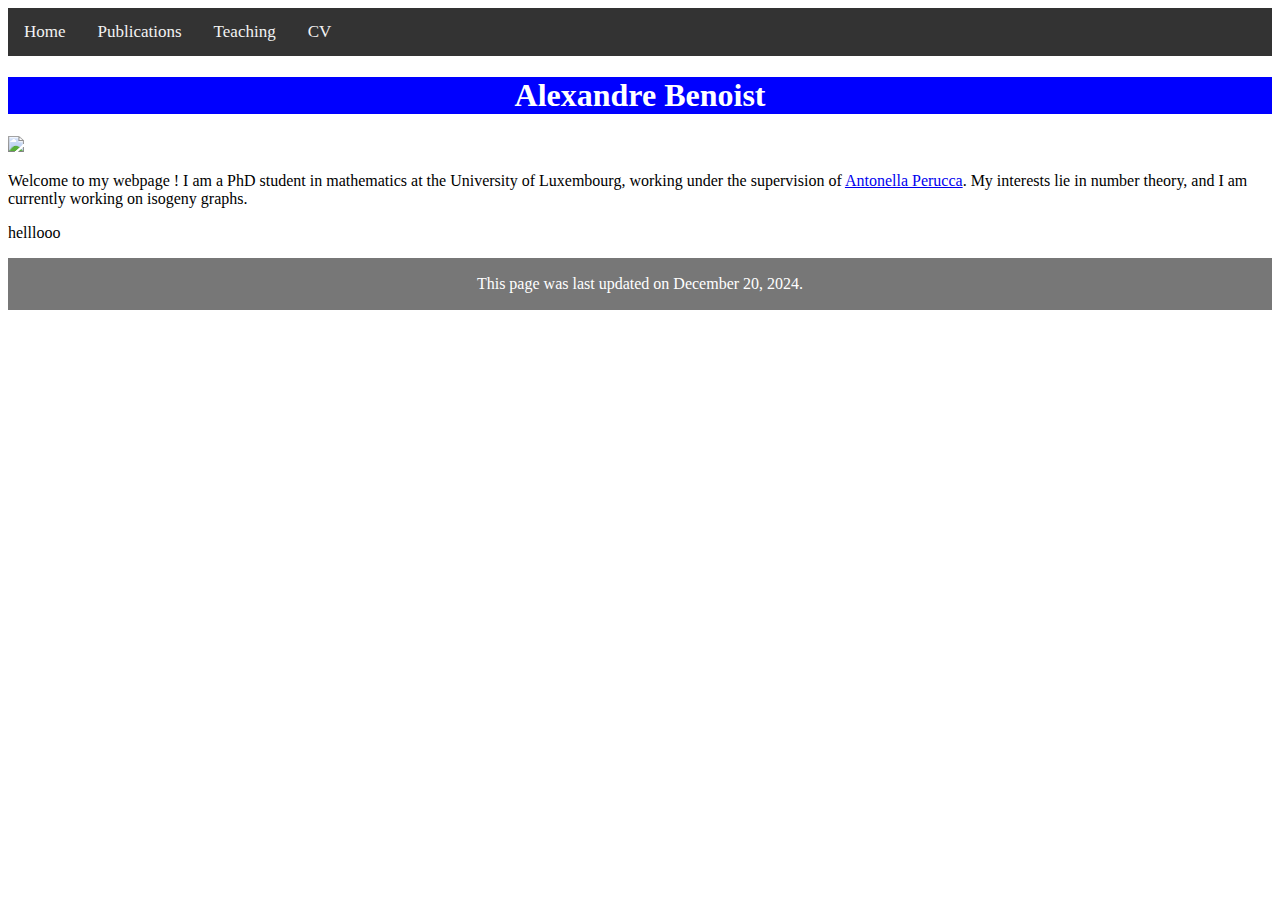
==== index.html @ fca49727 "padding added" ====
<!DOCTYPE html>
<html>
  <head>
    <style>
      .topnav {
  overflow: hidden;
  background-color: #333;
}

.topnav a {
  float: left;
  color: #f2f2f2;
  text-align: center;
  padding: 14px 16px;
  text-decoration: none;
  font-size: 17px;
}

.topnav a:hover {
  background-color: #ddd;
  color: black;
}

footer {
  background-color: #777;
  text-align: center;
  padding: 1px;
  color: white;
}

    </style>
    </head>
    <title> Alexandre Benoist </title>
 <body>
   <div class="topnav">
     <a href="./index.html">Home</a>
     <a href="./publications.html">Publications</a>
     <a href="./teaching.html">Teaching</a>
     <a href="./cv.html">CV</a>
   </div>
   <h1 style="background-color:Blue;color:White"  align= "center">Alexandre Benoist</h1>
   <img src="pictureAlex.HEIC ">
   <p>Welcome to my webpage ! I am a PhD student in mathematics at the University of Luxembourg, working under the supervision of <a href="https://www.antonellaperucca.net"> Antonella Perucca</a>. My interests lie in number theory, and I am currently working on isogeny graphs.  </p>
   <section> <p> helllooo </p> </section>

   <footer>
     <p> This page was last updated on December 20, 2024. </p>
   </footer>

</body>
</html>
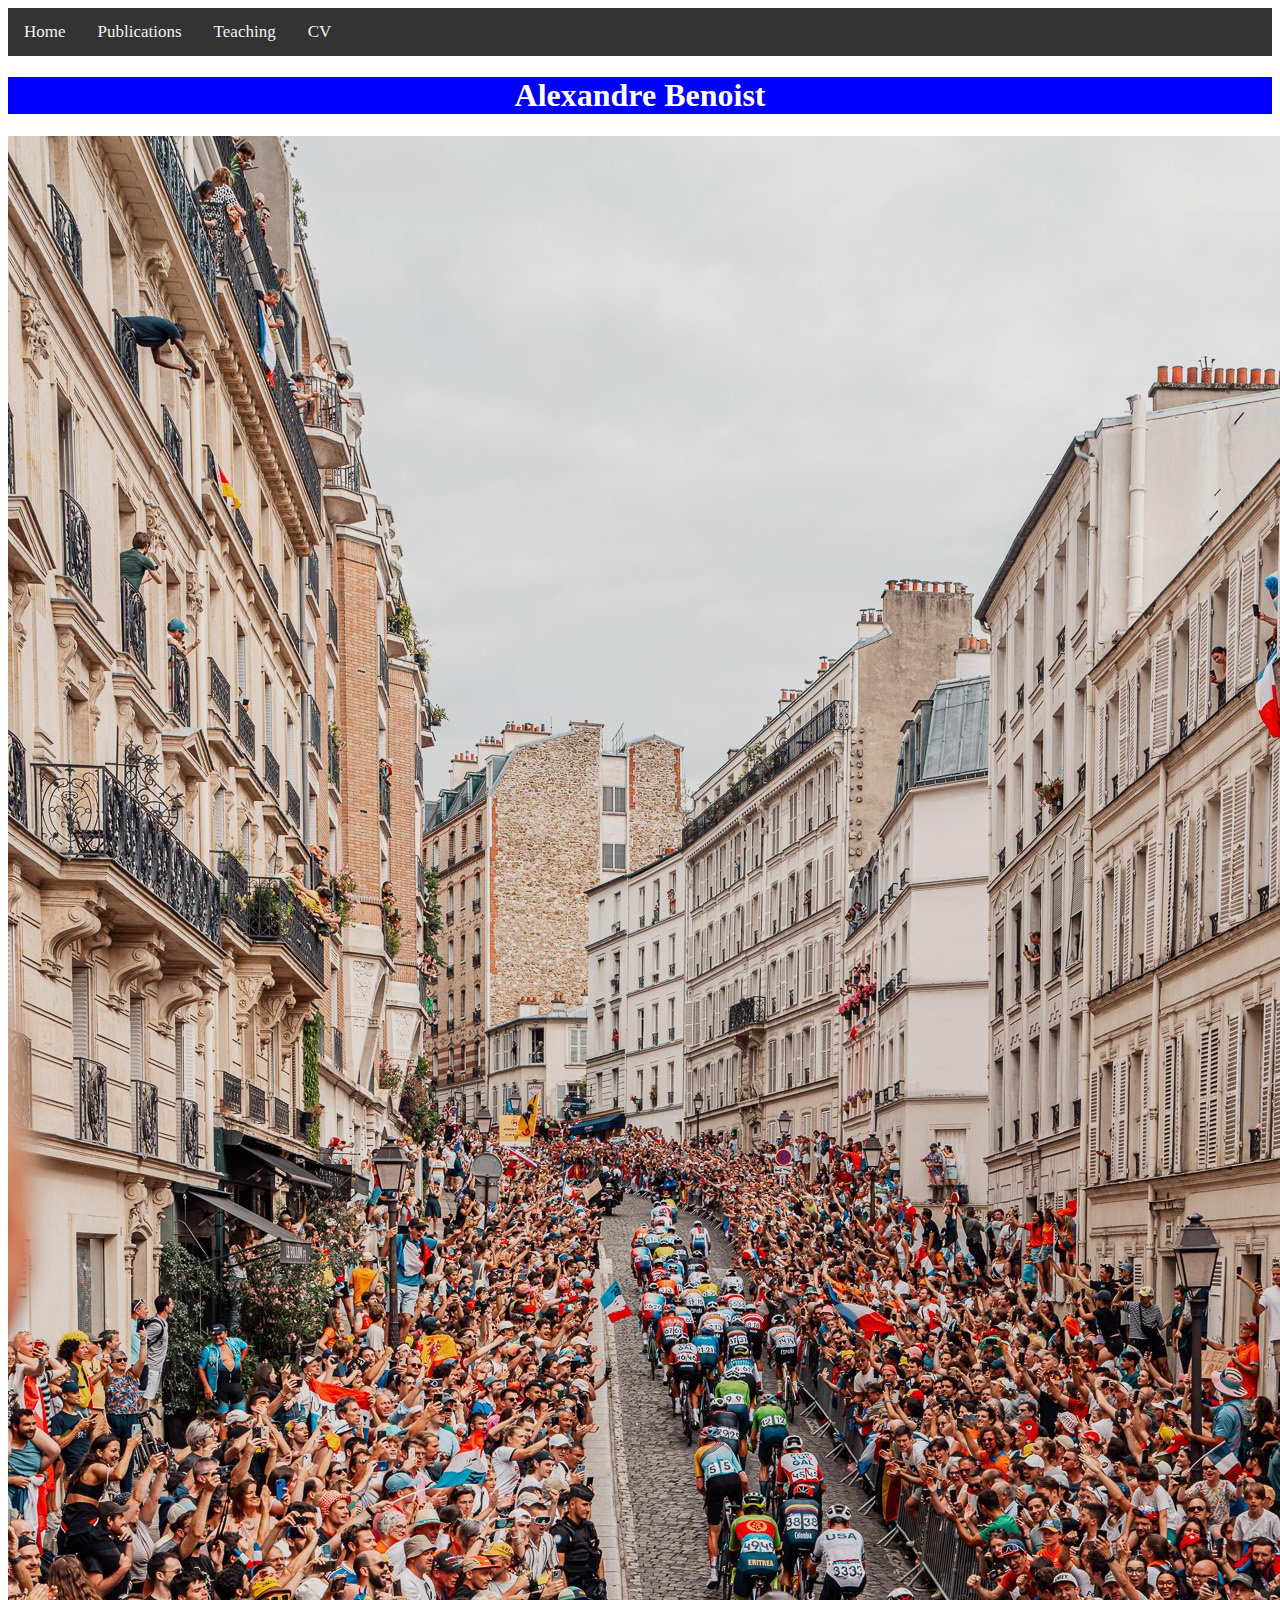
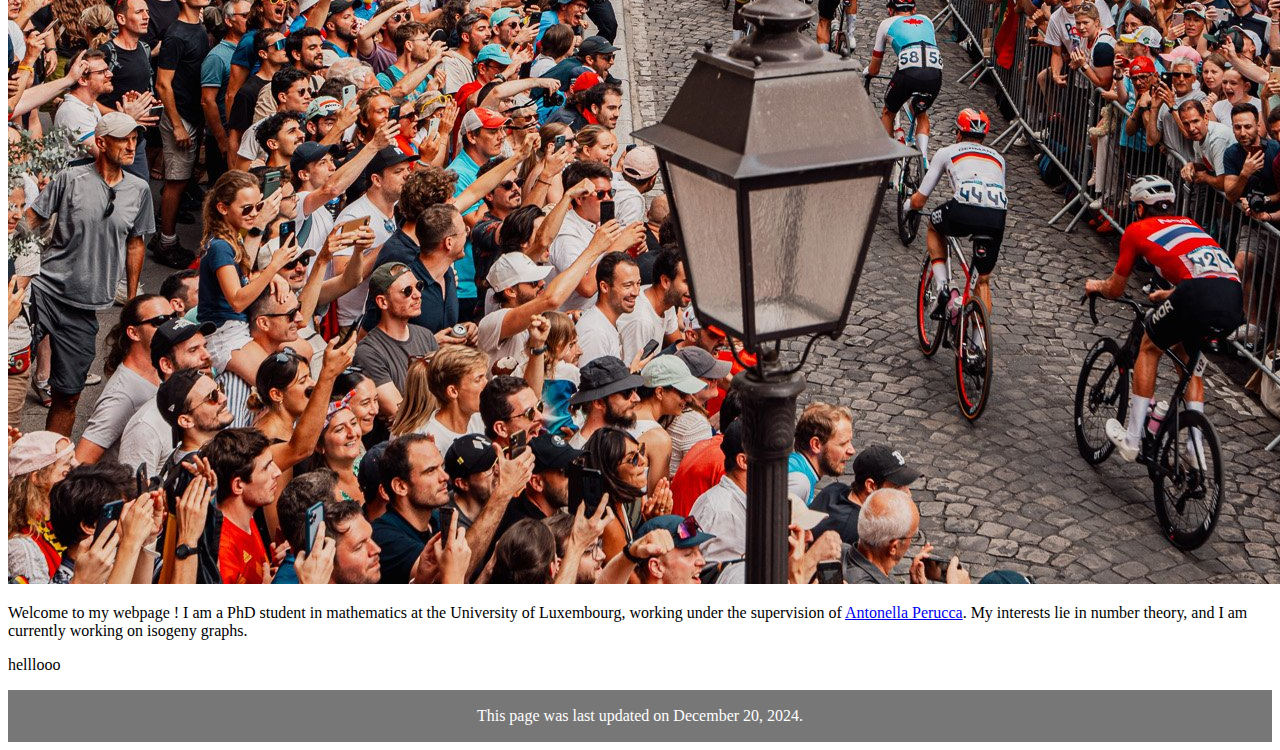
==== commit eb90e4f4: "test" ====
--- a/index.html
+++ b/index.html
@@ -39,7 +39,7 @@
      <a href="./cv.html">CV</a>
    </div>
    <h1 style="background-color:Blue;color:White"  align= "center">Alexandre Benoist</h1>
-   <img src="pictureAlex.HEIC ">
+   <img src="pictureAlex.jpeg">
    <p>Welcome to my webpage ! I am a PhD student in mathematics at the University of Luxembourg, working under the supervision of <a href="https://www.antonellaperucca.net"> Antonella Perucca</a>. My interests lie in number theory, and I am currently working on isogeny graphs.  </p>
    <section> <p> helllooo </p> </section>
 
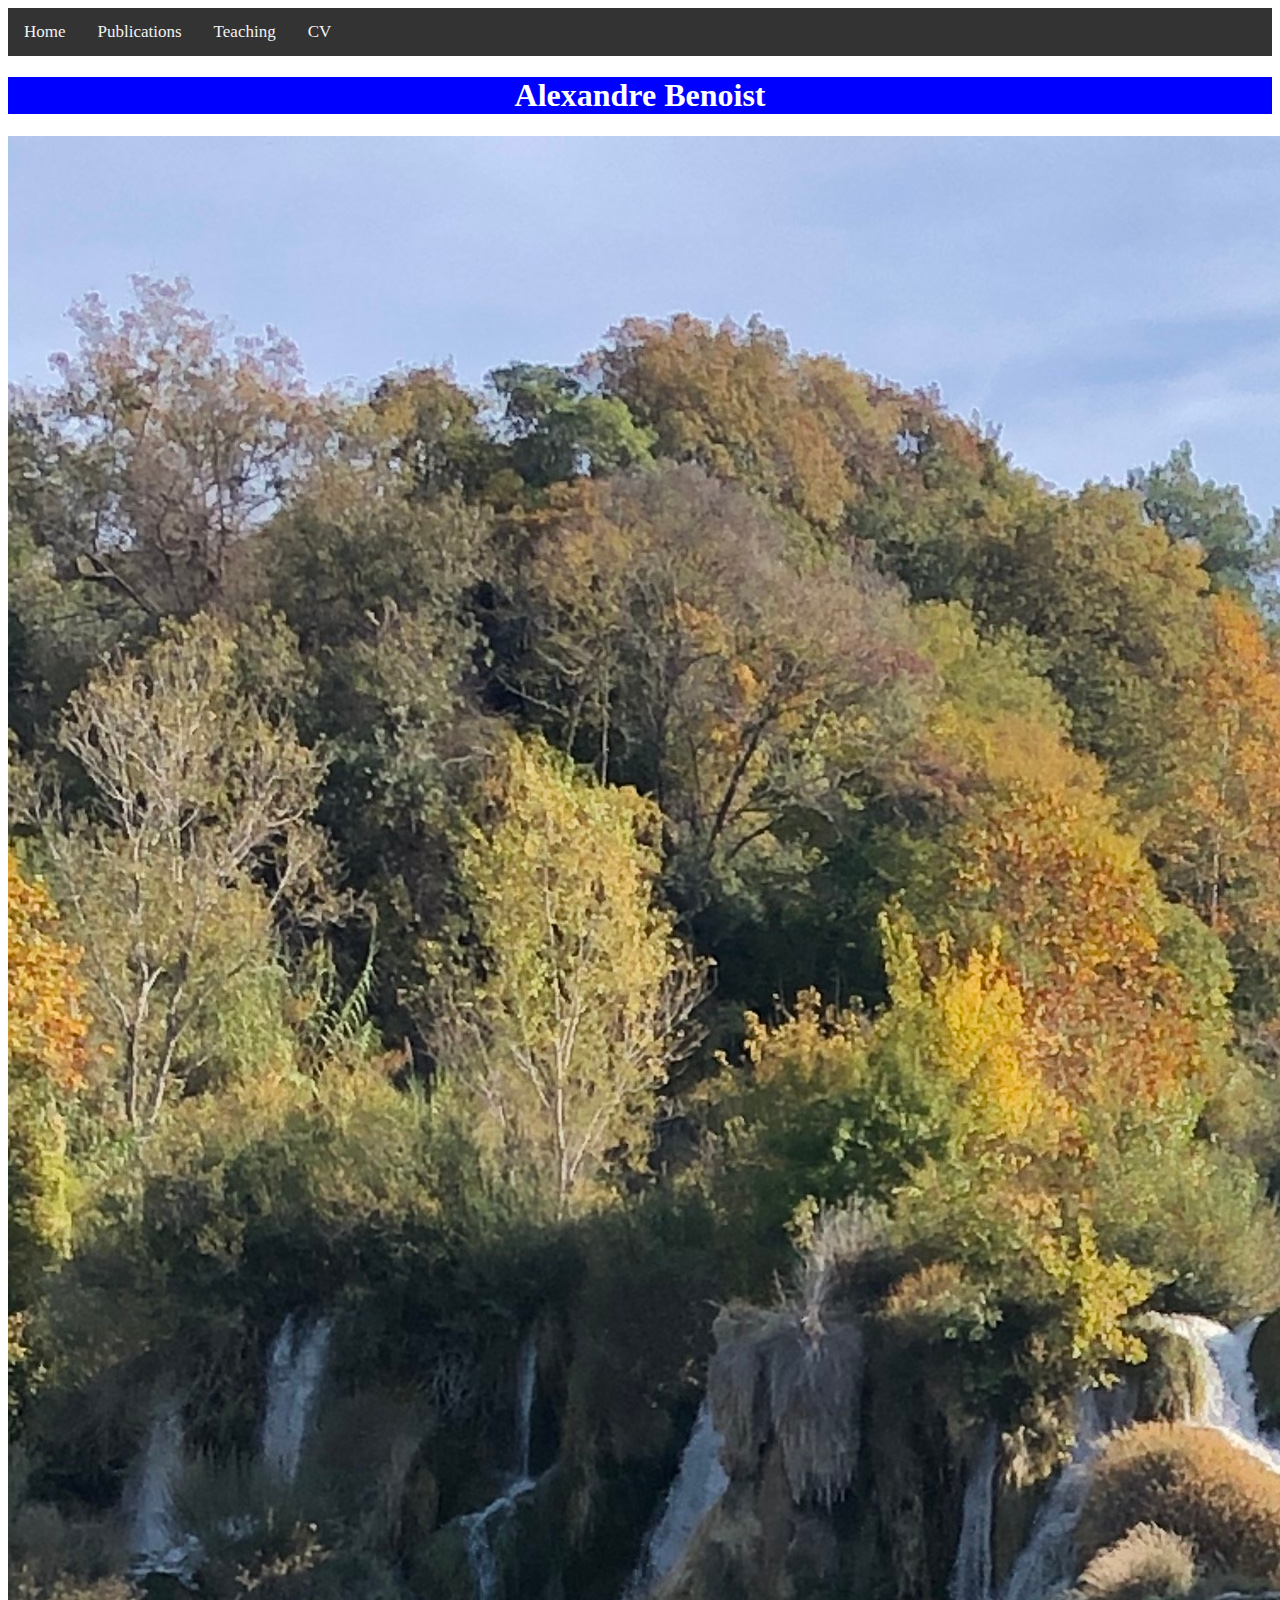
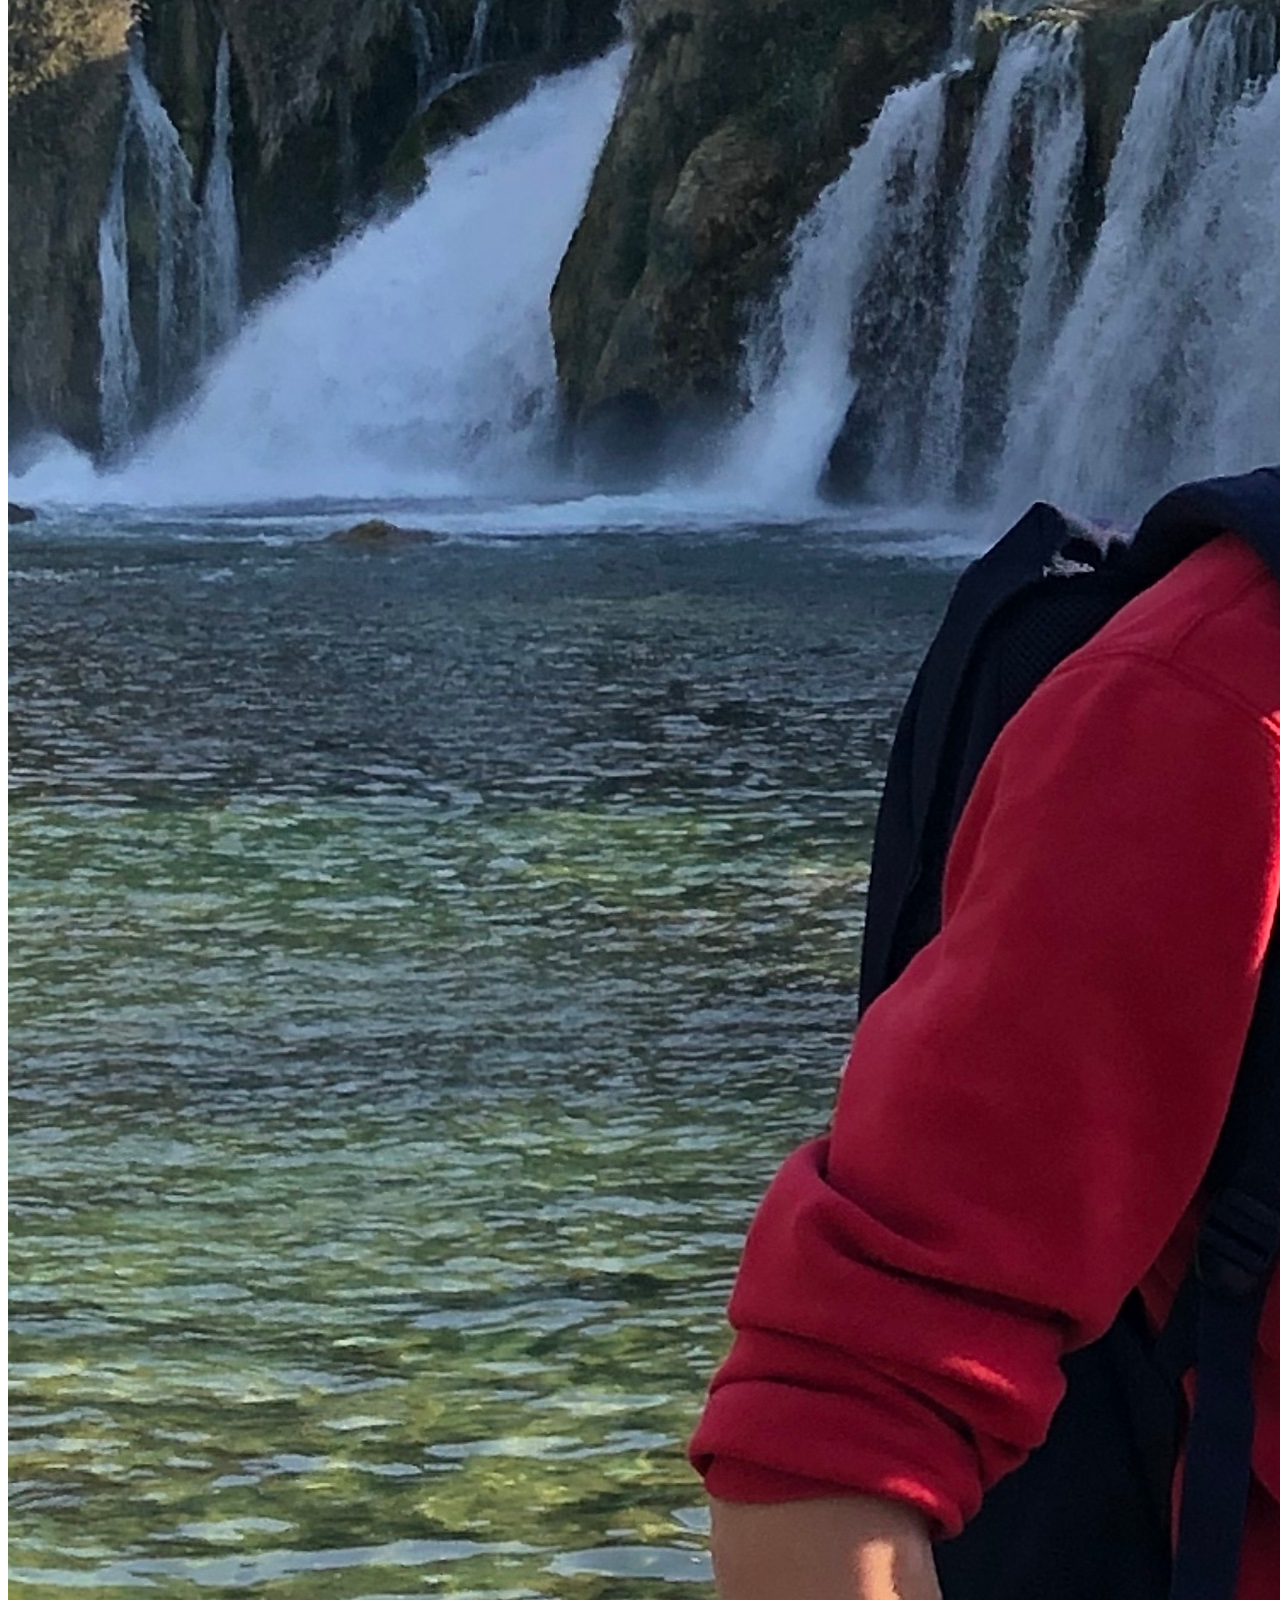
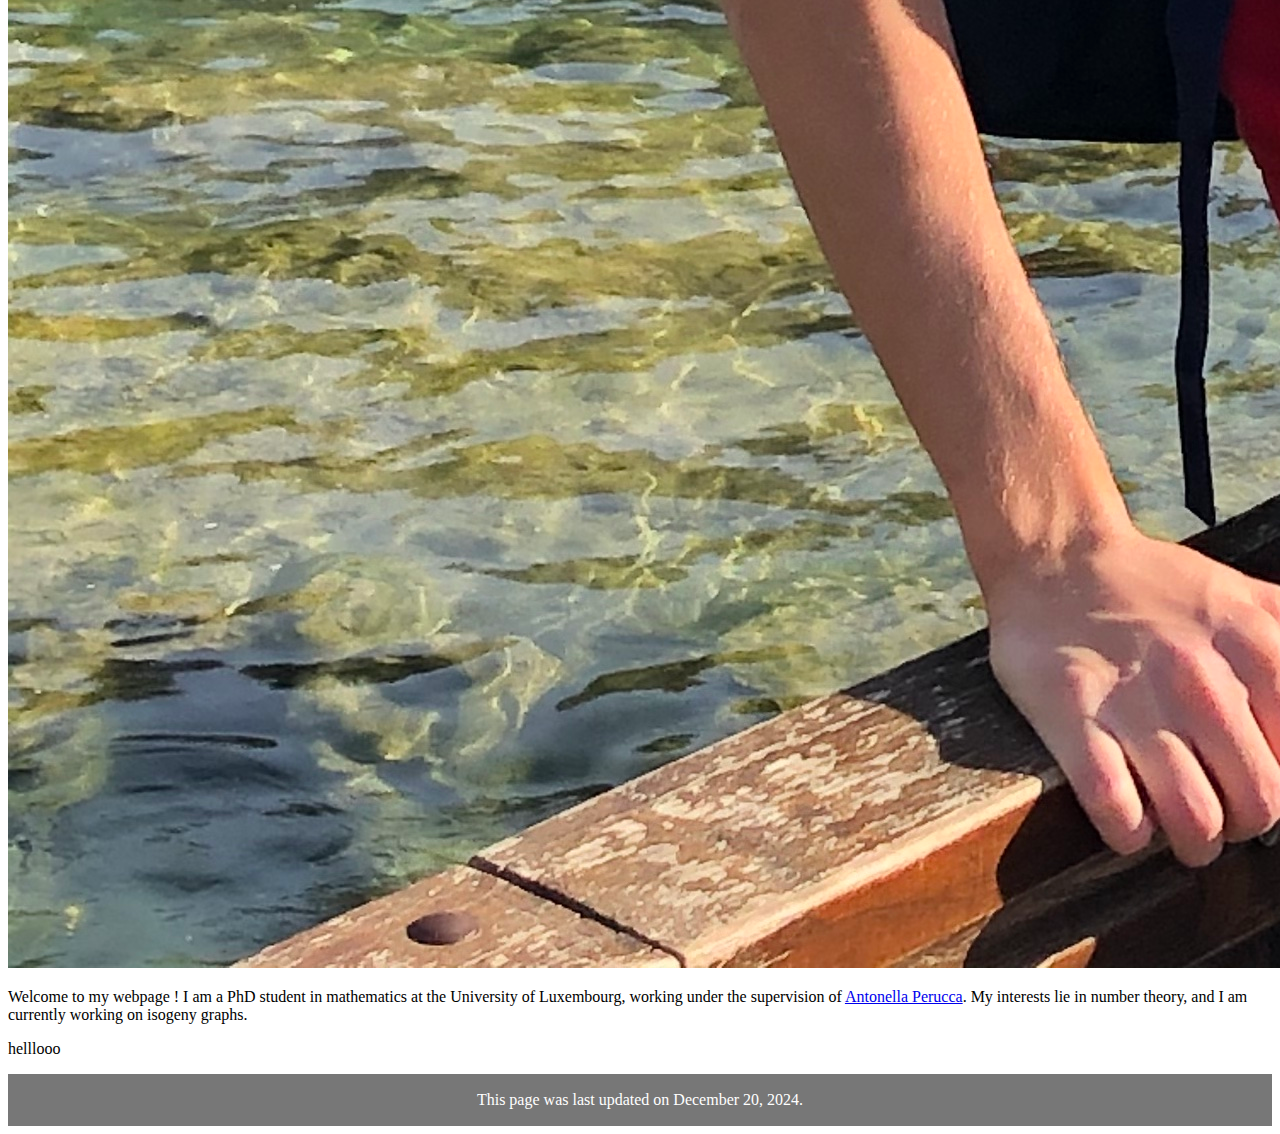
==== commit 4f5421a5: "image seems good" ====
--- a/index.html
+++ b/index.html
@@ -39,7 +39,7 @@
      <a href="./cv.html">CV</a>
    </div>
    <h1 style="background-color:Blue;color:White"  align= "center">Alexandre Benoist</h1>
-   <img src="pictureAlex.jpeg">
+   <img src="pictureAlex.jpg">
    <p>Welcome to my webpage ! I am a PhD student in mathematics at the University of Luxembourg, working under the supervision of <a href="https://www.antonellaperucca.net"> Antonella Perucca</a>. My interests lie in number theory, and I am currently working on isogeny graphs.  </p>
    <section> <p> helllooo </p> </section>
 
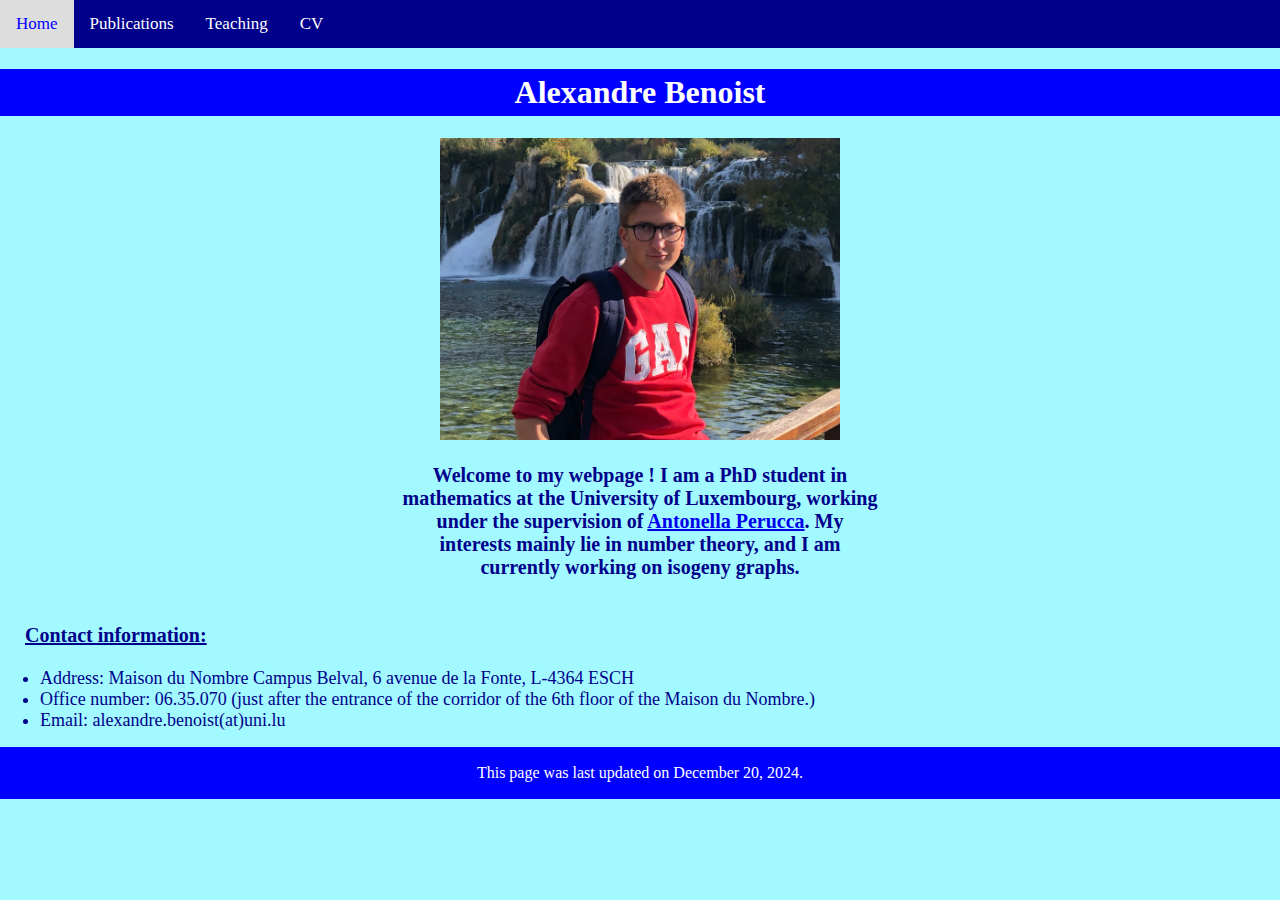
==== commit 2806490e: "index.html updated" ====
--- a/index.html
+++ b/index.html
@@ -4,12 +4,12 @@
     <style>
       .topnav {
   overflow: hidden;
-  background-color: #333;
-}
+  background-color: darkblue;
+      }
 
 .topnav a {
   float: left;
-  color: #f2f2f2;
+  color: White;
   text-align: center;
   padding: 14px 16px;
   text-decoration: none;
@@ -18,30 +18,48 @@
 
 .topnav a:hover {
   background-color: #ddd;
-  color: black;
+  color: Blue;
 }
 
 footer {
-  background-color: #777;
+  background-color: Blue;
   text-align: center;
   padding: 1px;
   color: white;
 }
 
+h2 {
+    padding: 5px;
+    margin-left: 20px;
+    color: darkblue;
+    font-size: 20px;
+}
+
+
     </style>
     </head>
     <title> Alexandre Benoist </title>
- <body>
+ <body style="background-color:#A2F9FF; padding:0; margin: 0;">
    <div class="topnav">
      <a href="./index.html">Home</a>
      <a href="./publications.html">Publications</a>
      <a href="./teaching.html">Teaching</a>
      <a href="./cv.html">CV</a>
    </div>
-   <h1 style="background-color:Blue;color:White"  align= "center">Alexandre Benoist</h1>
-   <img src="pictureAlex.jpg">
-   <p>Welcome to my webpage ! I am a PhD student in mathematics at the University of Luxembourg, working under the supervision of <a href="https://www.antonellaperucca.net"> Antonella Perucca</a>. My interests lie in number theory, and I am currently working on isogeny graphs.  </p>
-   <section> <p> helllooo </p> </section>
+   <h1 style="background-color:Blue;color:White;padding:5px;" align= "center">Alexandre Benoist</h1>
+   <center>
+     <img src="pictureAlex.png" width="400" height="302">
+     <p style="color:darkblue;font-size:20px;margin-left:400px;margin-right:400px;"><strong>Welcome to my webpage ! I am a PhD student in mathematics at the University of Luxembourg, working under the supervision of <a href="https://www.antonellaperucca.net"> Antonella Perucca</a>. My interests mainly lie in number theory, and I am currently working on isogeny graphs. </strong>  </p>
+     </center>
+   <section> <h2 style="margin-top:40px;")><u> Contact information:</u> </h2>
+
+<ul>
+  <li style="color:darkblue;font-size:18px;">Address: Maison du Nombre Campus Belval, 6 avenue de la Fonte, L-4364 ESCH </li>
+  <li style="color:darkblue;font-size:18px;"> Office number: 06.35.070 (just after the entrance of the corridor of the 6th floor of the Maison du Nombre.) 
+  <li style="color:darkblue;font-size:18px;">Email: alexandre.benoist(at)uni.lu</li>
+</ul>  
+
+   </section>
 
    <footer>
      <p> This page was last updated on December 20, 2024. </p>
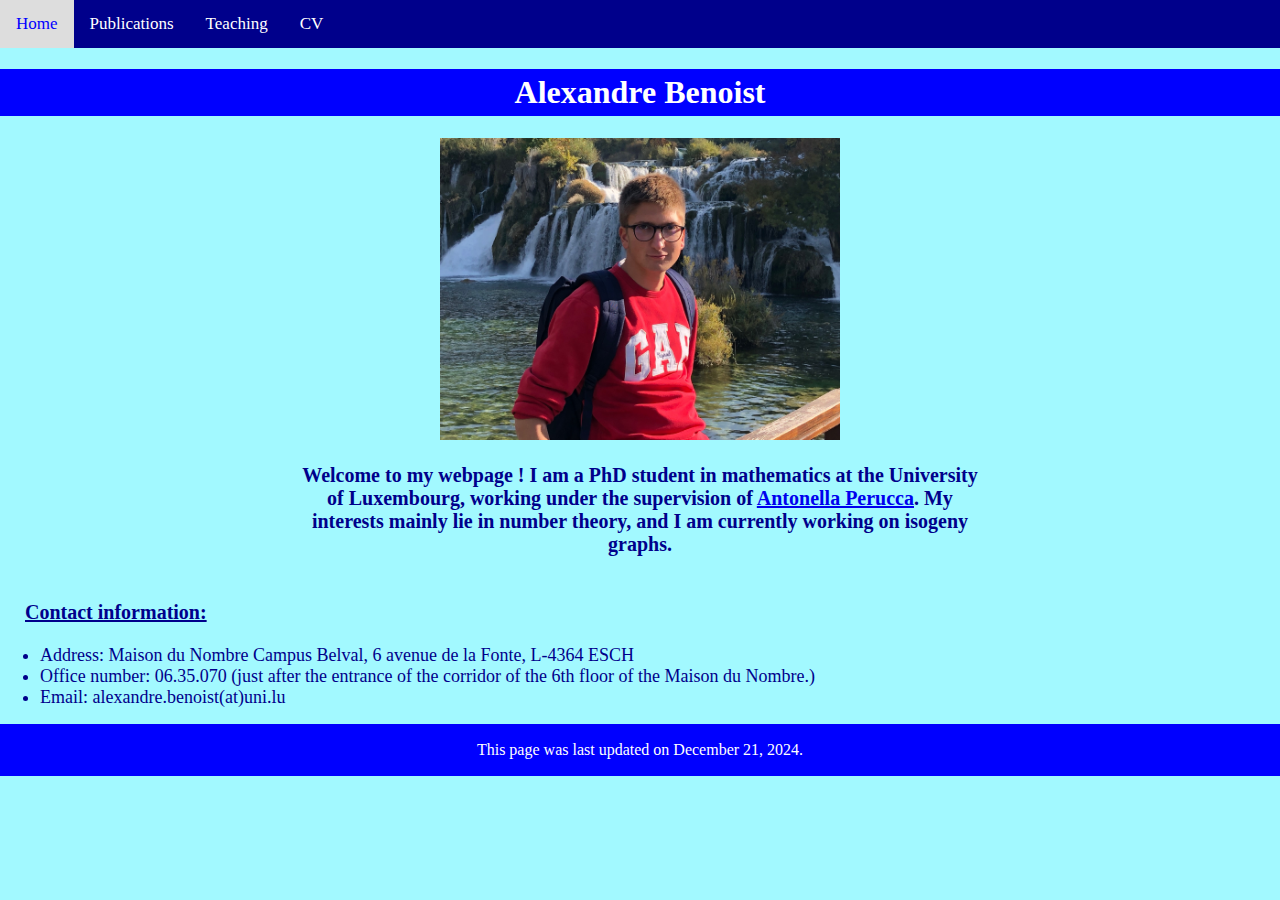
==== commit 0d281e15: "publications" ====
--- a/index.html
+++ b/index.html
@@ -49,7 +49,7 @@
    <h1 style="background-color:Blue;color:White;padding:5px;" align= "center">Alexandre Benoist</h1>
    <center>
      <img src="pictureAlex.png" width="400" height="302">
-     <p style="color:darkblue;font-size:20px;margin-left:400px;margin-right:400px;"><strong>Welcome to my webpage ! I am a PhD student in mathematics at the University of Luxembourg, working under the supervision of <a href="https://www.antonellaperucca.net"> Antonella Perucca</a>. My interests mainly lie in number theory, and I am currently working on isogeny graphs. </strong>  </p>
+     <p style="color:darkblue;font-size:20px;margin-left:300px;margin-right:300px;"><strong>Welcome to my webpage ! I am a PhD student in mathematics at the University of Luxembourg, working under the supervision of <a href="https://www.antonellaperucca.net"> Antonella Perucca</a>. My interests mainly lie in number theory, and I am currently working on isogeny graphs. </strong>  </p>
      </center>
    <section> <h2 style="margin-top:40px;")><u> Contact information:</u> </h2>
 
@@ -62,7 +62,7 @@
    </section>
 
    <footer>
-     <p> This page was last updated on December 20, 2024. </p>
+     <p> This page was last updated on December 21, 2024. </p>
    </footer>
 
 </body>
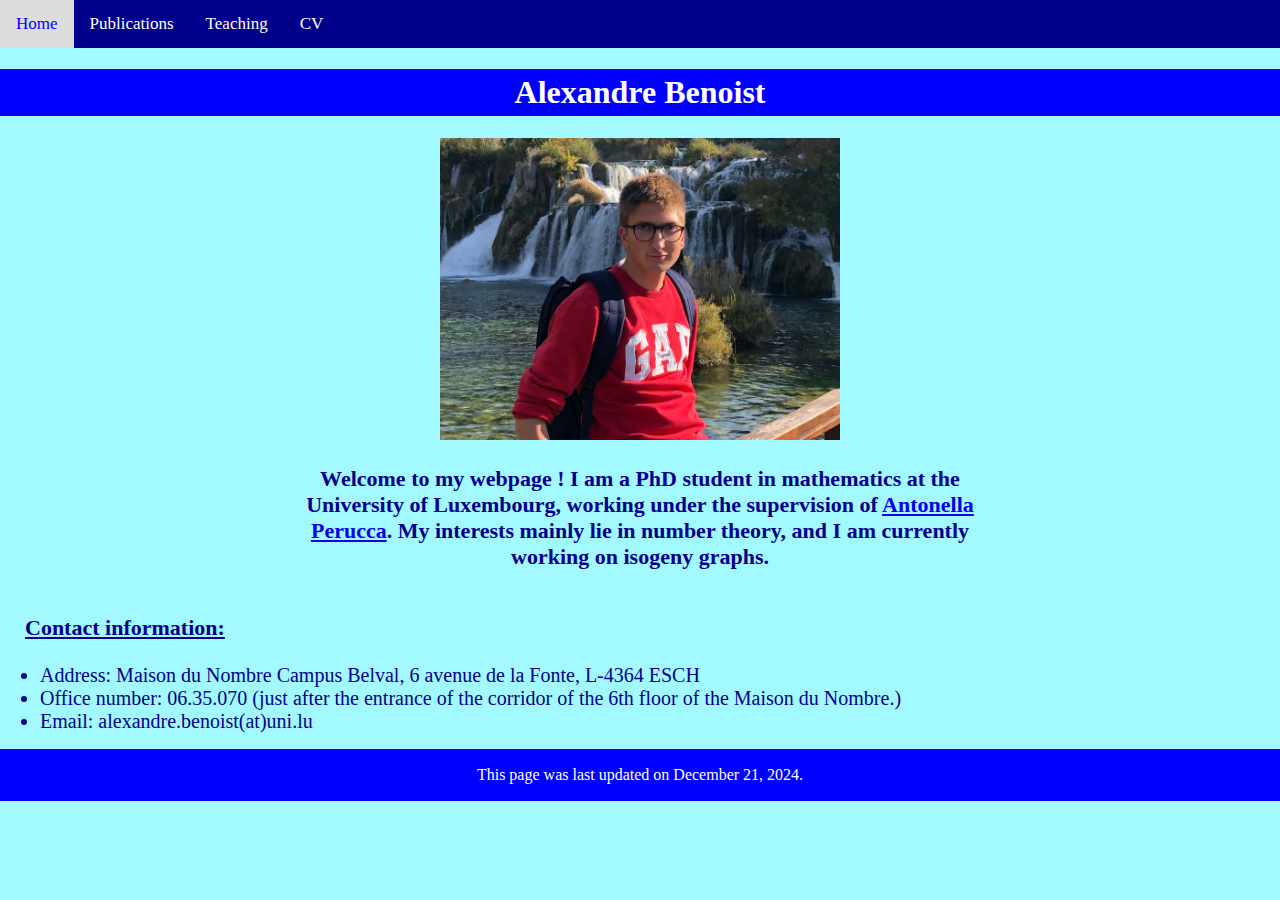
==== commit 61356b30: "Version 1" ====
--- a/index.html
+++ b/index.html
@@ -32,8 +32,14 @@
     padding: 5px;
     margin-left: 20px;
     color: darkblue;
+    font-size: 22px;
+}
+
+li {
+    color: darkblue;
     font-size: 20px;
 }
+
 
 
     </style>
@@ -49,14 +55,14 @@
    <h1 style="background-color:Blue;color:White;padding:5px;" align= "center">Alexandre Benoist</h1>
    <center>
      <img src="pictureAlex.png" width="400" height="302">
-     <p style="color:darkblue;font-size:20px;margin-left:300px;margin-right:300px;"><strong>Welcome to my webpage ! I am a PhD student in mathematics at the University of Luxembourg, working under the supervision of <a href="https://www.antonellaperucca.net"> Antonella Perucca</a>. My interests mainly lie in number theory, and I am currently working on isogeny graphs. </strong>  </p>
+     <p style="color:darkblue;font-size:22px;margin-left:300px;margin-right:300px;"><strong>Welcome to my webpage ! I am a PhD student in mathematics at the University of Luxembourg, working under the supervision of <a href="https://www.antonellaperucca.net"> Antonella Perucca</a>. My interests mainly lie in number theory, and I am currently working on isogeny graphs. </strong>  </p>
      </center>
    <section> <h2 style="margin-top:40px;")><u> Contact information:</u> </h2>
 
 <ul>
-  <li style="color:darkblue;font-size:18px;">Address: Maison du Nombre Campus Belval, 6 avenue de la Fonte, L-4364 ESCH </li>
-  <li style="color:darkblue;font-size:18px;"> Office number: 06.35.070 (just after the entrance of the corridor of the 6th floor of the Maison du Nombre.) 
-  <li style="color:darkblue;font-size:18px;">Email: alexandre.benoist(at)uni.lu</li>
+  <li style="color:darkblue;font-size:20px;">Address: Maison du Nombre Campus Belval, 6 avenue de la Fonte, L-4364 ESCH </li>
+  <li style="color:darkblue;font-size:20px;"> Office number: 06.35.070 (just after the entrance of the corridor of the 6th floor of the Maison du Nombre.) 
+  <li style="color:darkblue;font-size:20px;">Email: alexandre.benoist(at)uni.lu</li>
 </ul>  
 
    </section>
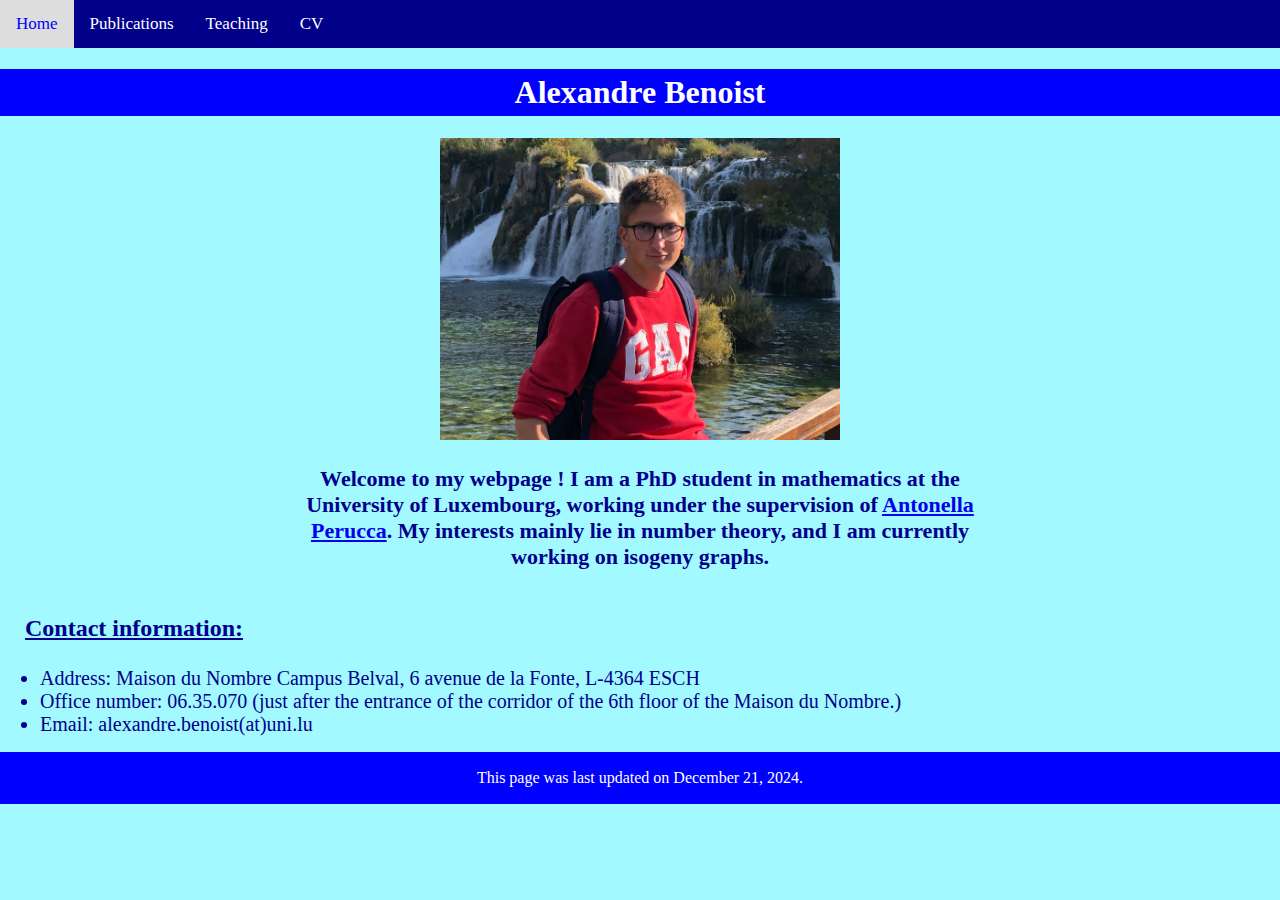
==== commit 56fb6eb2: "changed font-size" ====
--- a/index.html
+++ b/index.html
@@ -32,7 +32,7 @@
     padding: 5px;
     margin-left: 20px;
     color: darkblue;
-    font-size: 22px;
+    font-size: 24px;
 }
 
 li {
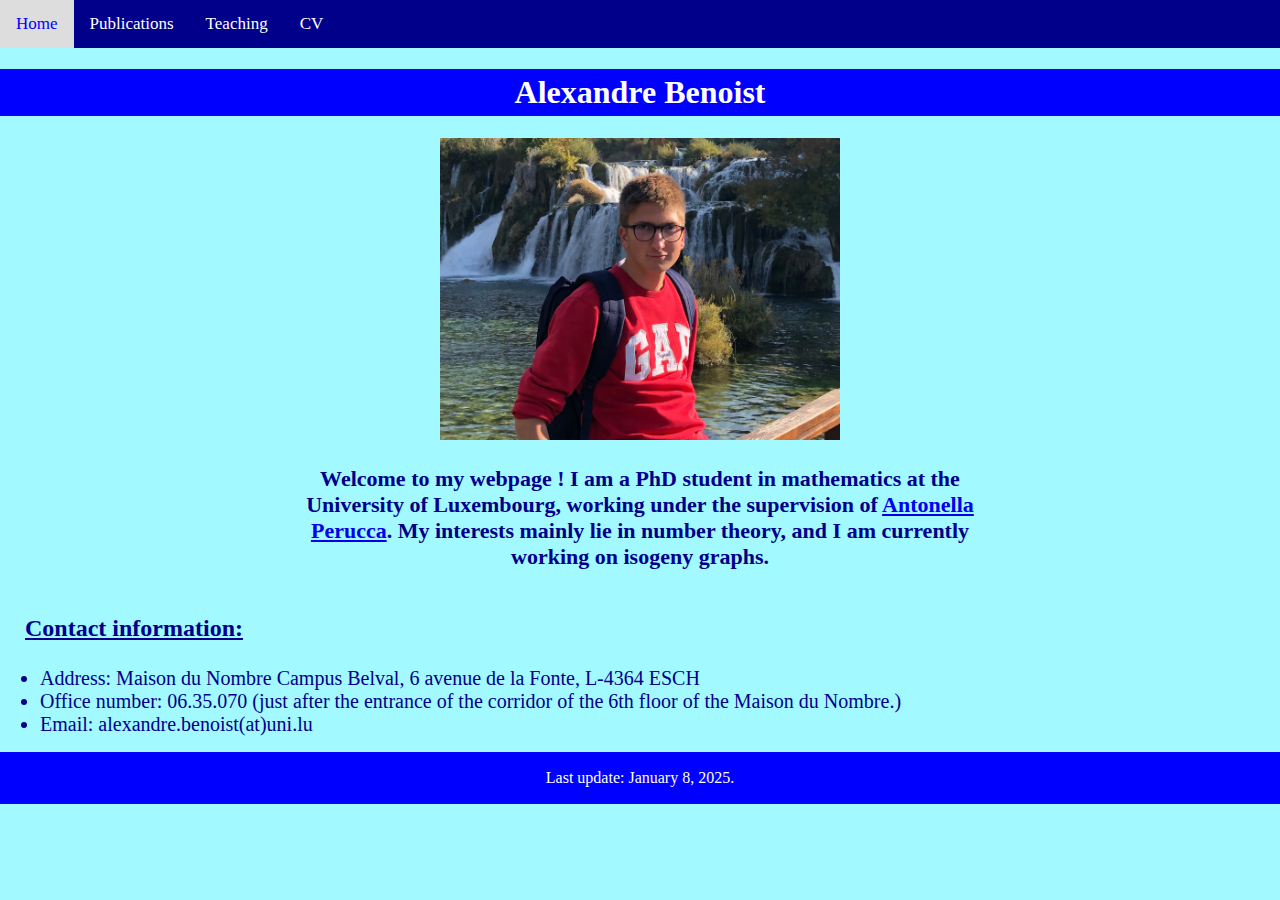
==== commit 5a185ab7: "update" ====
--- a/index.html
+++ b/index.html
@@ -68,7 +68,7 @@
    </section>
 
    <footer>
-     <p> This page was last updated on December 21, 2024. </p>
+     <p> Last update: January 8, 2025. </p>
    </footer>
 
 </body>
